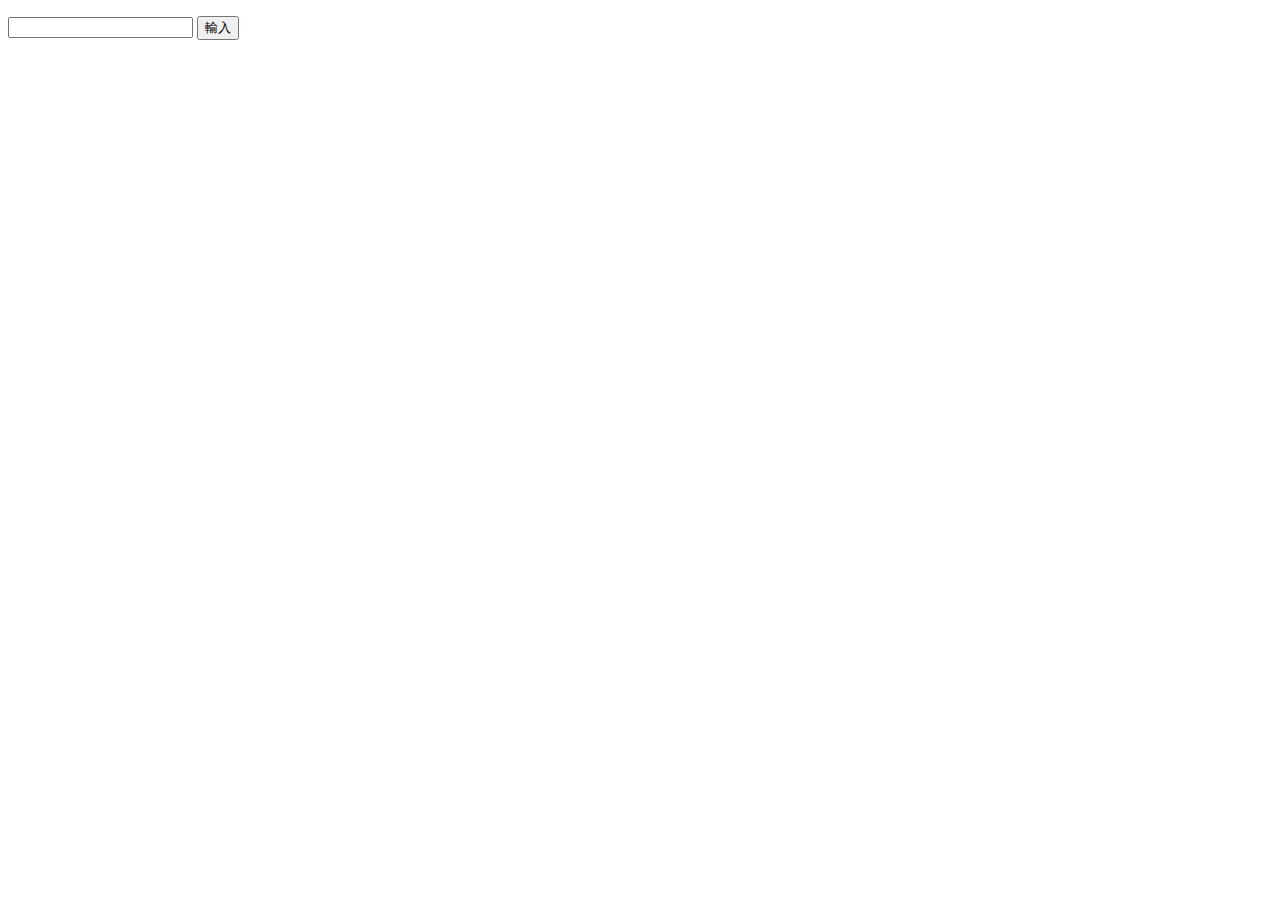
==== index.html @ 260902d1 "first commit" ====
<!DOCTYPE html>
<html lang="en">
<head>
	<meta charset="UTF-8">
	<title>Noob todolist</title>
	<link rel="stylesheet" href="css/stylesheet.css">
</head>
<body>
	<div class="todolist">
		<ul class="todolist-board" id="todolistBoard"></ul>
		<div class="todolist-input">
			<input id="input" type="text">
			<button id="submit">輸入</button>
		</div>
	</div>
	<!-- <script src="js/myscript.js"></script> -->
	<script>
		var model = {

			// Create Number
			listNumber: 0,
			addNumber: function() {
				this.listNumber ++
			},

			// Create Checkbox
			createCheckbox: function(num) {
			  var checkbox  = document.createElement('input');
				setAttributes(checkbox, {
					'type' : 'checkbox',
					'id'   : num
				})

				return checkbox
			},

		  // Create Para
		  createLabel: function(todoContent, num) {
		  	var label = document.createElement('label'),
		  			node  = document.createTextNode(todoContent);

		  	label.appendChild(node);
		  	setAttributes(label, {
		  		'for' : num
		  	})

		  	return label
		  },

		  // Create li
		  createLi: function(todoElement) {
				var li 				= document.createElement('li'),
						liContent = document.createDocumentFragment();
				for(var i = 0; i < todoElement.length; i++) {
					liContent.appendChild(todoElement[i])
				}
		  	li.appendChild(liContent);

				return li
		  }
		}
		var view = {
		}
		var controller = {

		}
	 	// Build Mutiple Attribute
	 	function setAttributes(el, attrs) {
		  for(var key in attrs) {
		    el.setAttribute(key, attrs[key]);
		  }
		}

		// 主控區
		function inputTodoList() {
		  var todoInput = document.getElementById('input');
		  var todoContent = todoInput.value;

		  // 清空
		  todoInput.value = "";


		  // 增加數字
		  model.addNumber()
		  var sortName  = 'c',
		  		listNum   = sortName + model.listNumber

		  var todoCheckbox  = model.createCheckbox(listNum),
		  		todoLabel     = model.createLabel(todoContent, listNum)

		  // li 裡面的元素
		  var liElement = []
		  		liElement.push(todoCheckbox)
		  		liElement.push(todoLabel)

		  // 把陣列建立成 li
		  var li = model.createLi(liElement)

		 	// 產出 HTML
		  var todolistBoard = document.getElementById("todolistBoard");
		  todolistBoard.appendChild(li);


		}

		// 按按鈕執行事件
		function init() {
		  var submitButton = document.getElementById('submit');
		  submitButton.onclick = inputTodoList;
		}

		window.onload = init;
	</script>
</body>
</html>
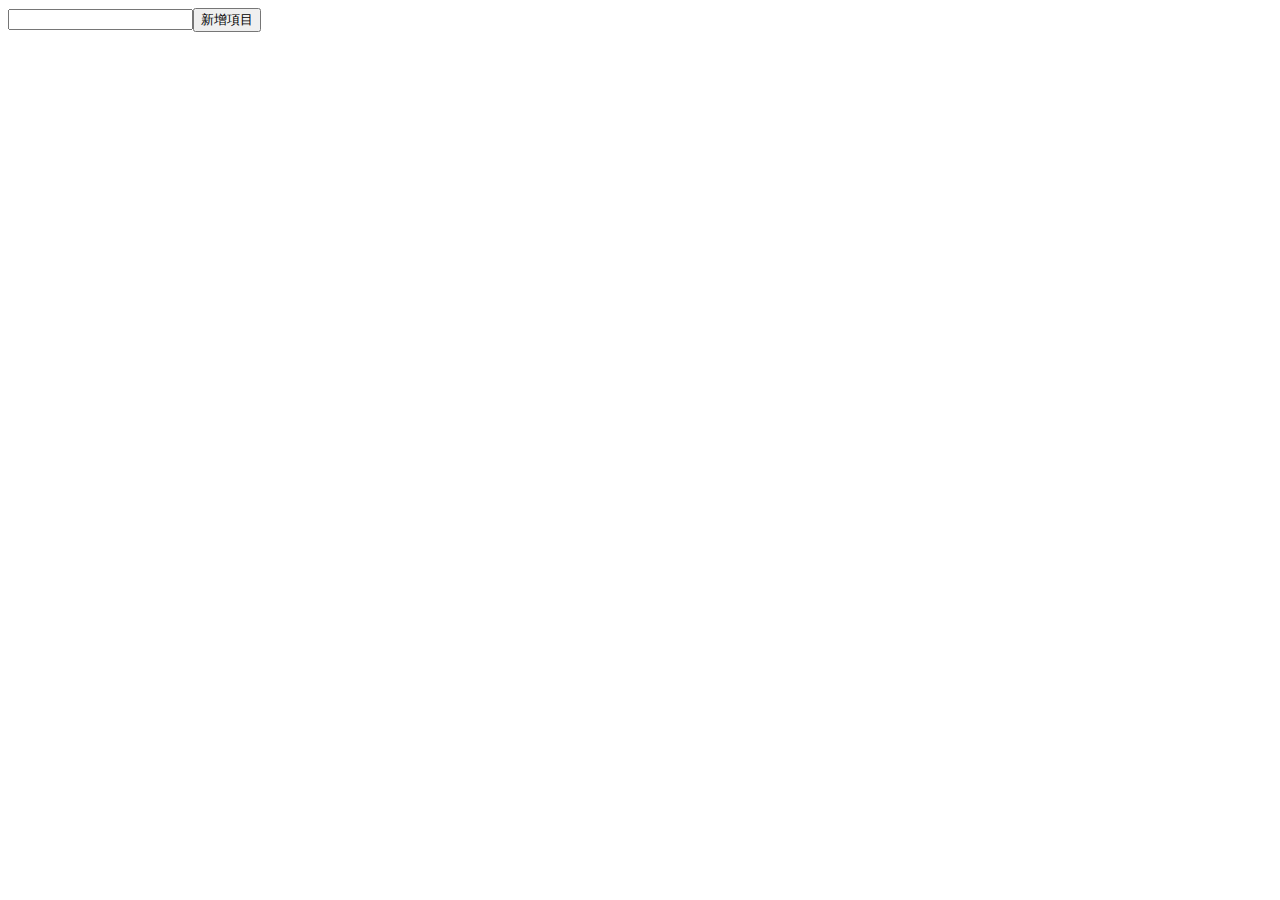
==== commit 1a6d66c2: "用建構物件方式寫。" ====
--- a/index.html
+++ b/index.html
@@ -6,110 +6,6 @@
 	<link rel="stylesheet" href="css/stylesheet.css">
 </head>
 <body>
-	<div class="todolist">
-		<ul class="todolist-board" id="todolistBoard"></ul>
-		<div class="todolist-input">
-			<input id="input" type="text">
-			<button id="submit">輸入</button>
-		</div>
-	</div>
-	<!-- <script src="js/myscript.js"></script> -->
-	<script>
-		var model = {
-
-			// Create Number
-			listNumber: 0,
-			addNumber: function() {
-				this.listNumber ++
-			},
-
-			// Create Checkbox
-			createCheckbox: function(num) {
-			  var checkbox  = document.createElement('input');
-				setAttributes(checkbox, {
-					'type' : 'checkbox',
-					'id'   : num
-				})
-
-				return checkbox
-			},
-
-		  // Create Para
-		  createLabel: function(todoContent, num) {
-		  	var label = document.createElement('label'),
-		  			node  = document.createTextNode(todoContent);
-
-		  	label.appendChild(node);
-		  	setAttributes(label, {
-		  		'for' : num
-		  	})
-
-		  	return label
-		  },
-
-		  // Create li
-		  createLi: function(todoElement) {
-				var li 				= document.createElement('li'),
-						liContent = document.createDocumentFragment();
-				for(var i = 0; i < todoElement.length; i++) {
-					liContent.appendChild(todoElement[i])
-				}
-		  	li.appendChild(liContent);
-
-				return li
-		  }
-		}
-		var view = {
-		}
-		var controller = {
-
-		}
-	 	// Build Mutiple Attribute
-	 	function setAttributes(el, attrs) {
-		  for(var key in attrs) {
-		    el.setAttribute(key, attrs[key]);
-		  }
-		}
-
-		// 主控區
-		function inputTodoList() {
-		  var todoInput = document.getElementById('input');
-		  var todoContent = todoInput.value;
-
-		  // 清空
-		  todoInput.value = "";
-
-
-		  // 增加數字
-		  model.addNumber()
-		  var sortName  = 'c',
-		  		listNum   = sortName + model.listNumber
-
-		  var todoCheckbox  = model.createCheckbox(listNum),
-		  		todoLabel     = model.createLabel(todoContent, listNum)
-
-		  // li 裡面的元素
-		  var liElement = []
-		  		liElement.push(todoCheckbox)
-		  		liElement.push(todoLabel)
-
-		  // 把陣列建立成 li
-		  var li = model.createLi(liElement)
-
-		 	// 產出 HTML
-		  var todolistBoard = document.getElementById("todolistBoard");
-		  todolistBoard.appendChild(li);
-
-
-		}
-
-		// 按按鈕執行事件
-		function init() {
-		  var submitButton = document.getElementById('submit');
-		  submitButton.onclick = inputTodoList;
-		}
-
-		window.onload = init;
-	</script>
+	<script src="js/myscript.js"></script>
 </body>
 </html>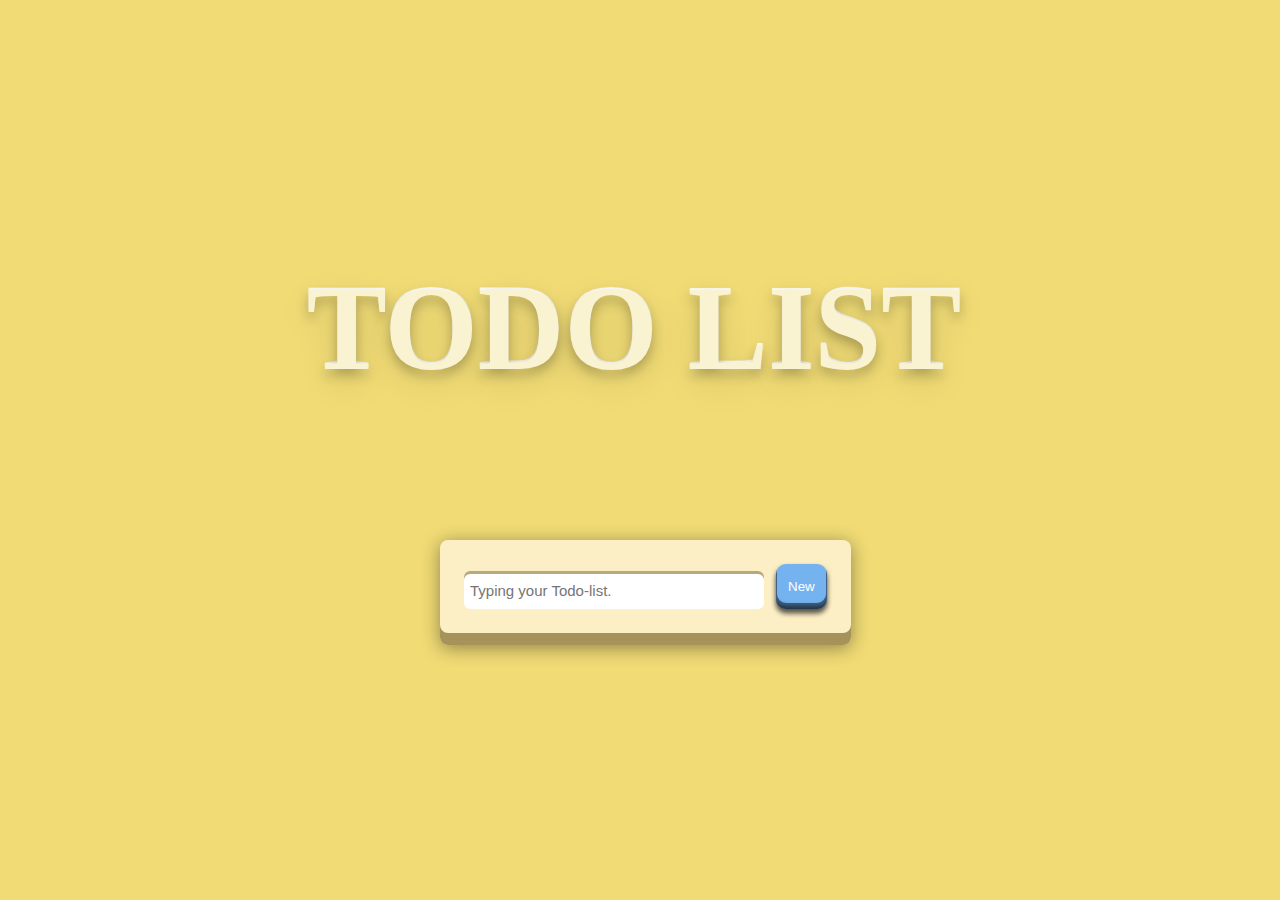
==== commit 892fb6f1: "完成外觀樣式" ====
--- a/index.html
+++ b/index.html
@@ -2,10 +2,11 @@
 <html lang="en">
 <head>
 	<meta charset="UTF-8">
-	<title>Noob todolist</title>
+	<title>Noob.todolist</title>
 	<link rel="stylesheet" href="css/stylesheet.css">
 </head>
 <body>
+  <h1>todo list</h1>
 	<script src="js/myscript.js"></script>
 </body>
 </html>--- a/css/stylesheet.css
+++ b/css/stylesheet.css
@@ -0,0 +1,148 @@
+body {
+  margin: 0;
+  padding: 0;
+  background: hsl(50, 80%, 70%);
+}
+button:focus, input:focus {
+  outline: none;
+}
+h1 {
+  position: absolute;
+  top: 20%;
+  width: 100%;
+  font-size: 120px;
+  font-weight: bold;
+  text-transform: uppercase;
+  color: hsl(50, 80%, 90%);
+  text-indent: -12px;
+  text-align: center;
+  text-shadow: 0 12px 36px hsla(0, 0%, 0%, .12),
+               0 6px 12px hsla(0, 0%, 0%, .25),
+               0 -2px 1px #fff;
+}
+.todo-list {
+  position: absolute;
+  top: 60%;
+  left: 50%;
+  margin-left: -200px;
+  box-sizing: border-box;
+}
+.todo-new {
+  border-radius: 8px;
+  padding: 24px;
+  padding-bottom: 36px;
+  background: hsl(45, 90%, 88%);
+  box-shadow: 0px 3px 18px hsla(40, 20%, 10%, .45),
+              inset 0px -12px 0px hsla(45, 30%, 50%, 1);
+  box-sizing: border-box;
+}
+.todo-new input {
+  display: inline-block;
+  vertical-align: bottom;
+  margin-right: 12px;
+  border: 0;
+  border-radius: 6px;
+  padding: 0px 6px;
+  width: 300px;
+  height: 38px;
+  background: #FFFFFF;
+  font-size: 15px;
+  overflow: hidden;
+  box-sizing: border-box;
+  box-shadow: inset 0px 3px 0px hsla(45,30%,60%,1);
+}
+.todo-new button {
+  display: inline-block;
+  vertical-align: bottom;
+  border: 0;
+  border-radius: 10px;
+  padding: 0px 12px;
+  height: 45px;
+  background: hsl(210, 80%, 70%);
+  color: #FFF;
+  box-shadow: inset 0px -5px 0px 1px hsla(0,0%,0%,.45),
+              inset 0px -8px 5px -5px hsla(0,0%,0%,.5),
+              0px 5px 5px 0px hsla(0,0%,0%,.4),
+              0px 3px 5px 0px hsla(0,0%,0%,.45);
+  cursor: pointer;
+}
+.todo-new button:hover {
+  margin-top: -5px;
+  height: 50px;
+  box-shadow: inset 0px -10px 0px 0px hsla(0,0%,0%,.45),
+              inset 0px -8px 5px -5px hsla(0,0%,0%,.5),
+              0px 7px 6px 0px hsla(0,0%,0%,.3),
+              0px 5px 6px 0px hsla(0,0%,0%,.45);
+}
+.todo-new button:active {
+  margin-top: 3px;
+  height: 42px;
+  box-shadow: inset 0px -2px 1px 0px hsla(0,0%,0%,.45),
+              0px 2px 6px 0px hsla(0,0%,0%,.3);
+}
+
+.todo-wrap {
+  list-style: none;
+  position: absolute;
+  bottom: 100%;
+  left: 50%;
+  margin: 0;
+  margin-left: -190px;
+  padding: 0;
+  width: 380px;
+  min-height: 80px;
+  background: #FFF;
+  box-sizing: border-box;
+  box-shadow: 0px -5px 12px hsla(0, 0%, 0%, .12);
+  transition: all .15s ease;
+}
+.todo-wrap:before {
+  content: "";
+  position: absolute;
+  bottom: 0;
+  left: 0;
+  width: 100%;
+  height: 8px;
+  background: linear-gradient(transparent, hsla(0, 0%, 0%, .25));
+}
+.todo-wrap:empty {
+  min-height: 0;
+  height: 0;
+  overflow: hidden;
+}
+.todo-wrap li {
+  clear: both;
+  border-bottom: 1px solid #DDD;
+  margin-bottom: 12px;
+  padding: 12px;
+  padding-top: 0;
+}
+.todo-wrap li:first-child {
+  padding-top: 12px;
+}
+.todo-wrap li button {
+  float: right;
+  position: relative;
+  border: 1px solid hsl(0, 0%, 75%);
+  border-radius: 4px;
+  width: 24px;
+  height: 24px;
+  background: transparent;
+  cursor: pointer;
+  text-indent: -9999px;
+}
+.todo-wrap li button:before,
+.todo-wrap li button:after {
+  content: "";
+  position: absolute;
+  left: 50%;
+  top: 50%;
+  margin-top: -8px;
+  width: 1px;
+  height: 16px;
+  background: hsl(0, 0%, 75%);
+  transform: rotate(-45deg);
+}
+.todo-wrap li button:before {
+  transform: rotate(45deg);
+}